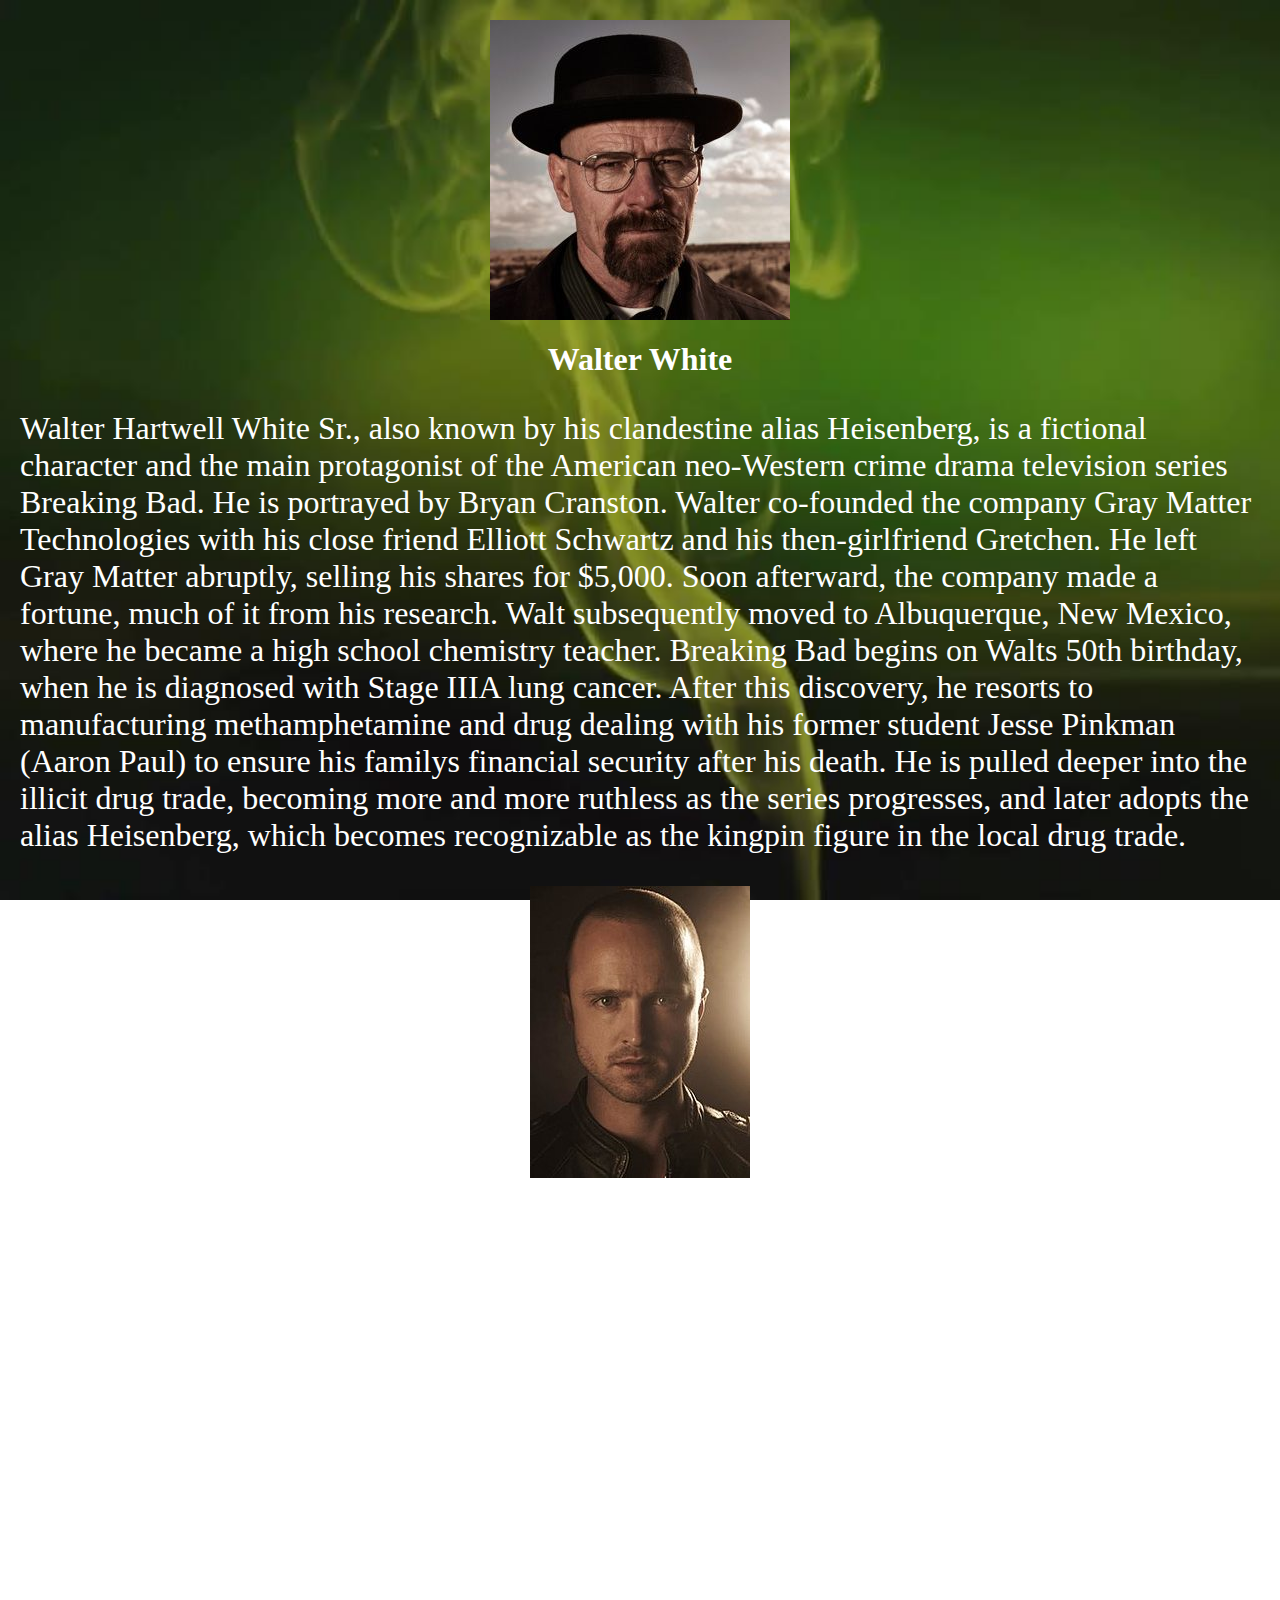
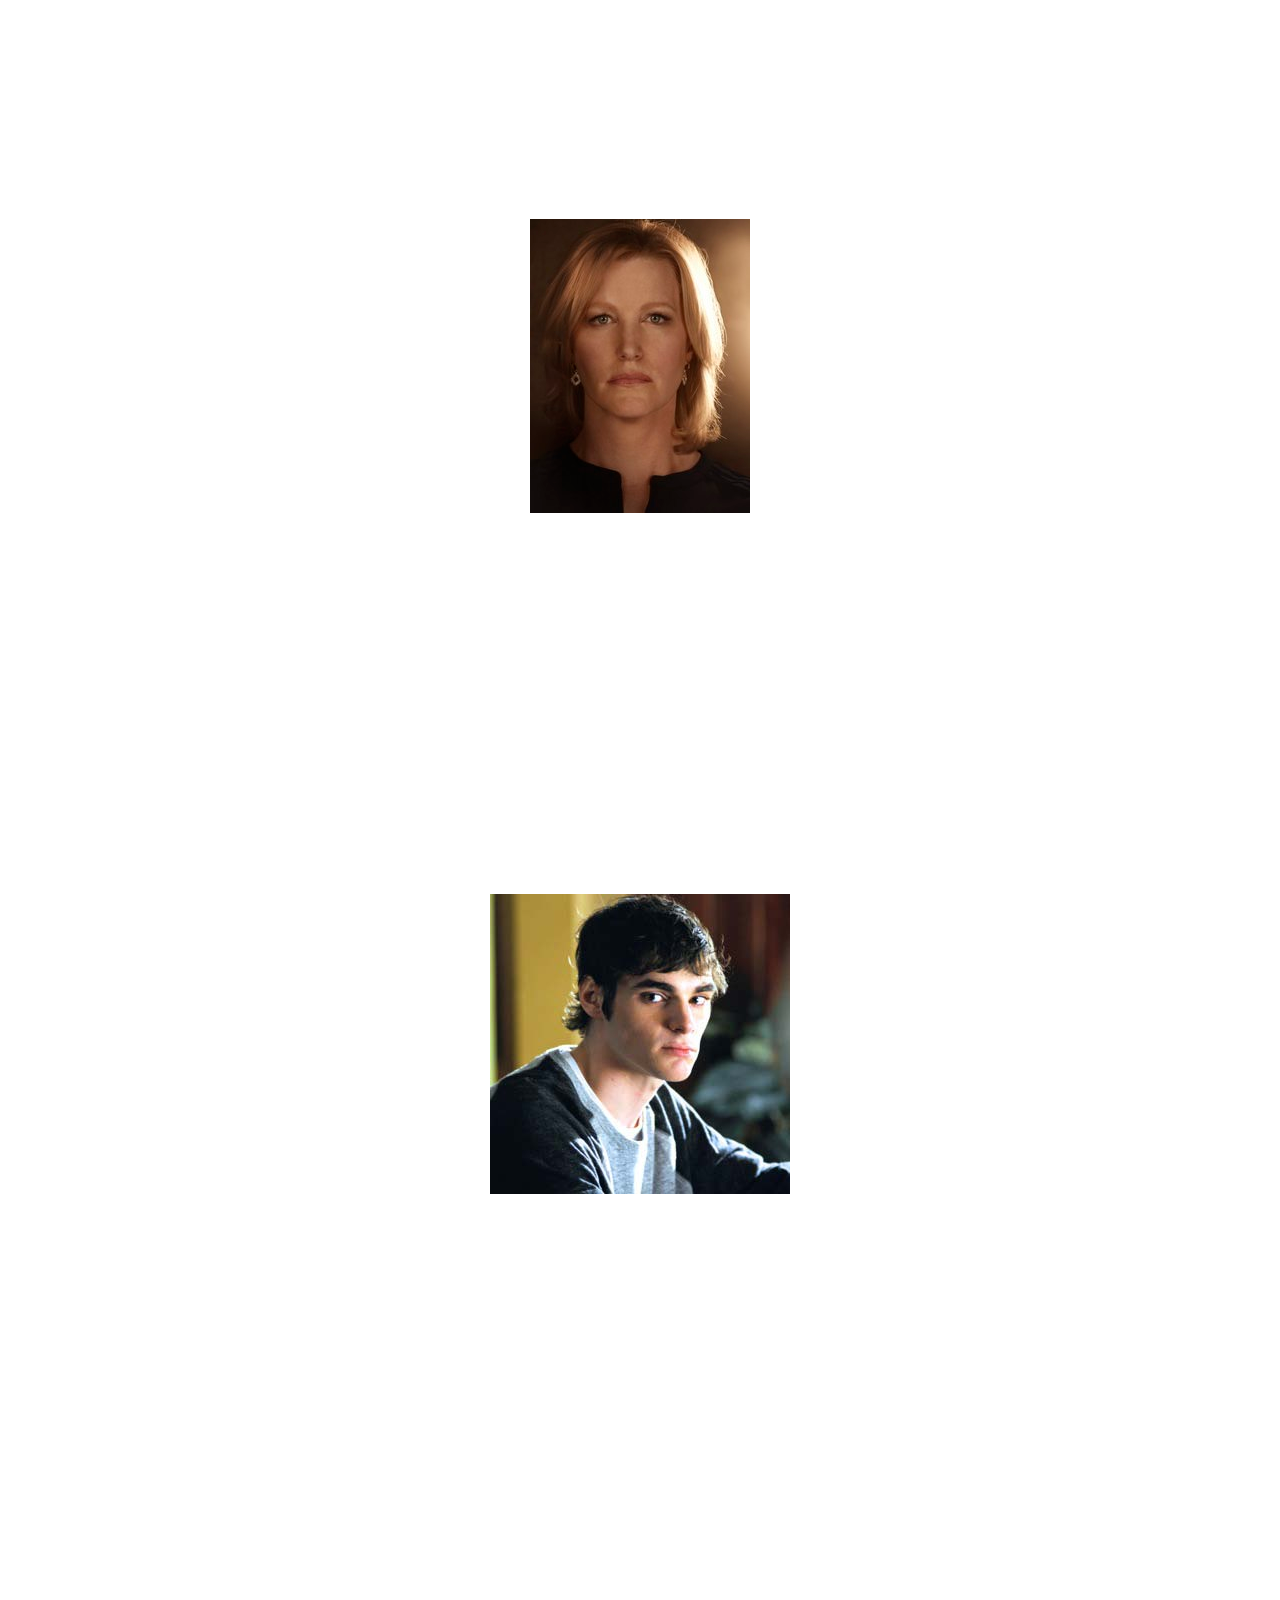
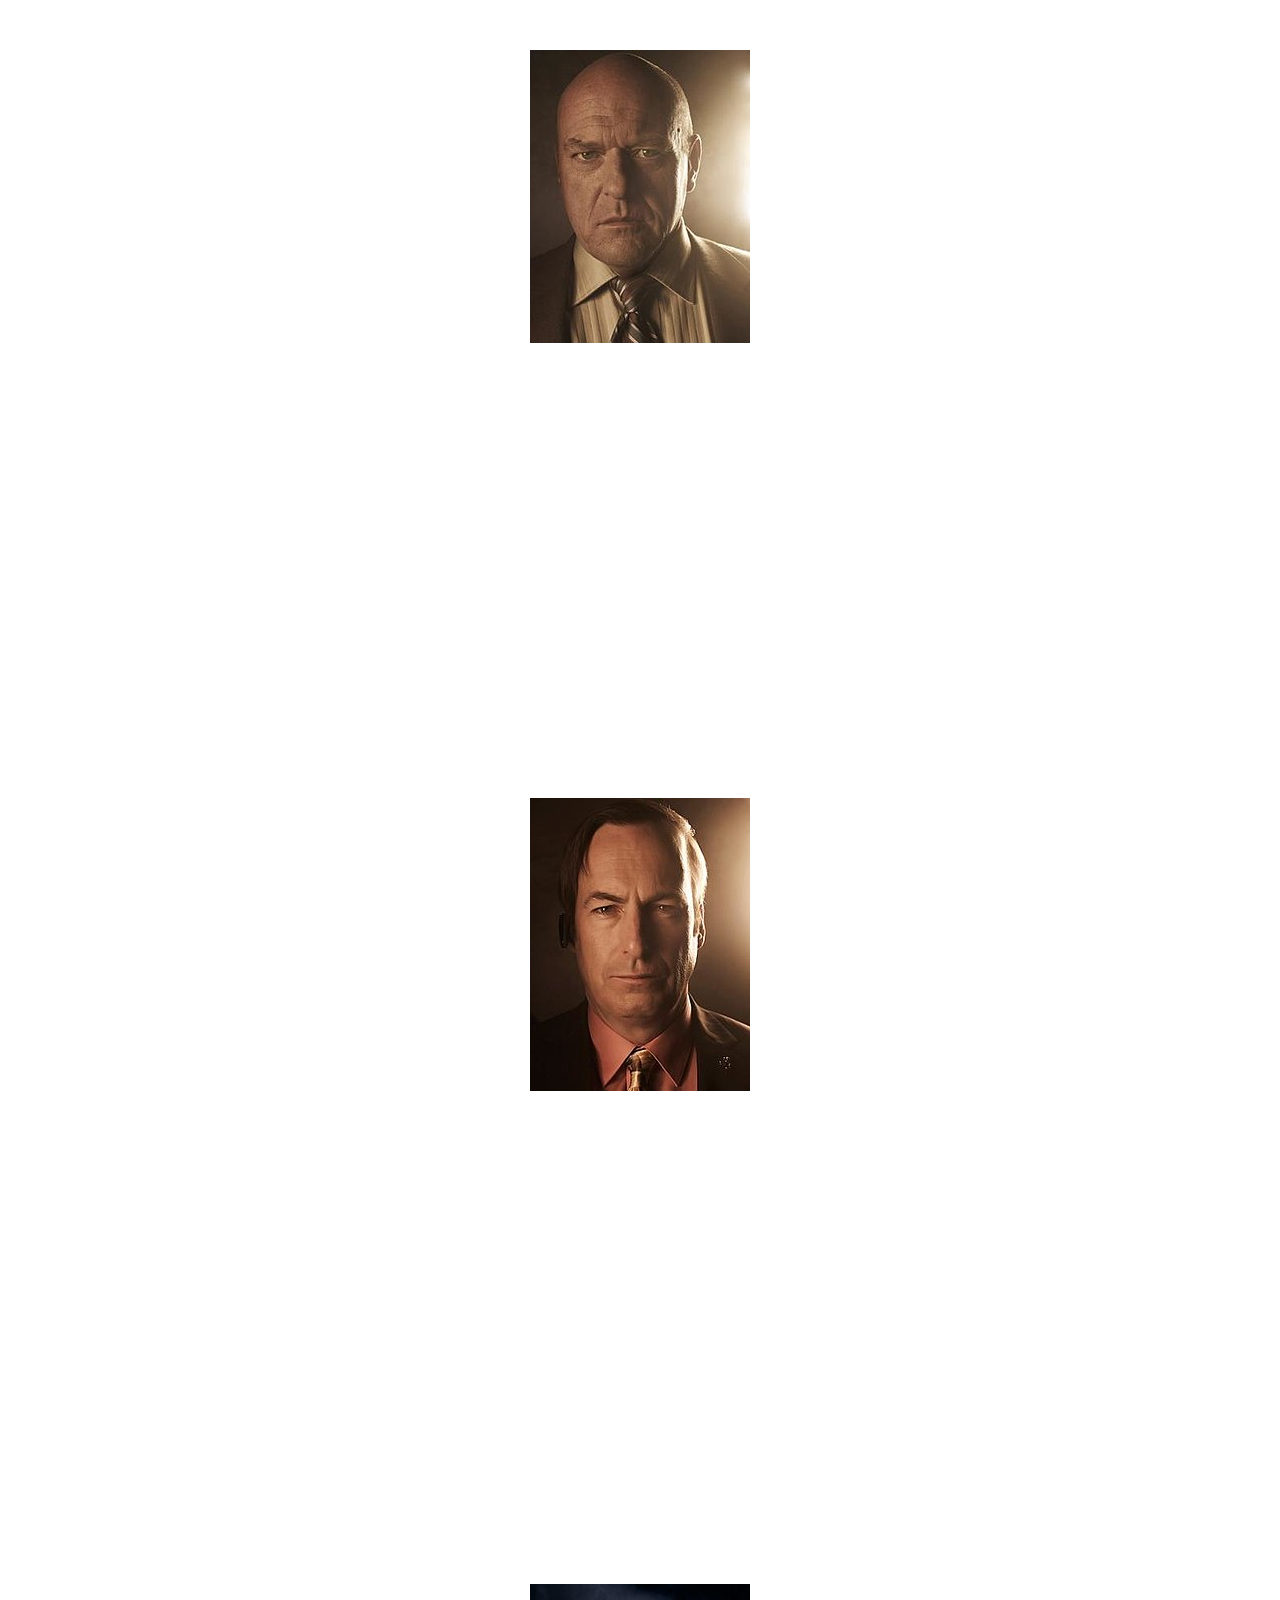
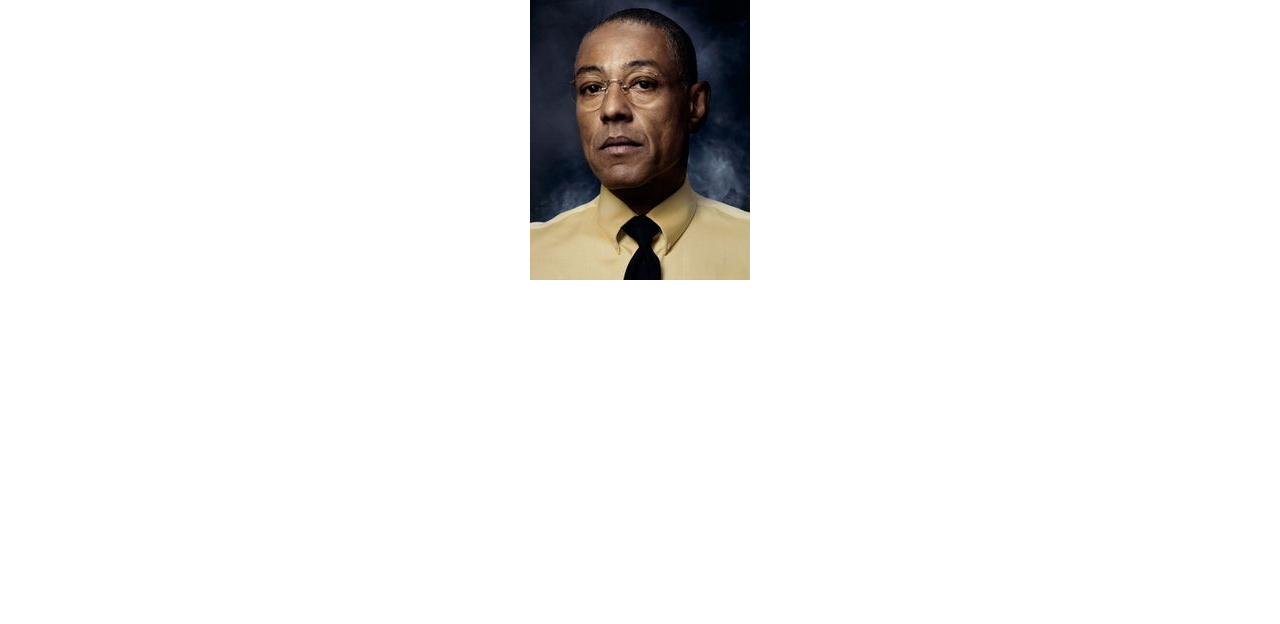
==== Page2.html @ f3689a62 "Create Page2.html" ====
<!DOCTYPE html>
<html>
    
    <head>
        <link rel="stylesheet" type="text/css" href="mystyle.css">
        
        <title>Characters</title>
        
        
    </head>          
    
 
    <body>
        
        <img src="walter.jpg" style ="display:block;  margin-left: auto; margin-right: auto;" > 
        <h1>Walter White</h1>
     
        
        <p>Walter Hartwell White Sr., also known by his clandestine alias Heisenberg, is a fictional character and the main protagonist of the American neo-Western crime drama television series Breaking Bad. He is portrayed by Bryan Cranston. Walter co-founded the company Gray Matter Technologies with his close friend Elliott Schwartz and his then-girlfriend Gretchen. He left Gray Matter abruptly, selling his shares for $5,000. Soon afterward, the company made a fortune, much of it from his research. Walt subsequently moved to Albuquerque, New Mexico, where he became a high school chemistry teacher. Breaking Bad begins on Walts 50th birthday, when he is diagnosed with Stage IIIA lung cancer. After this discovery, he resorts to manufacturing methamphetamine and drug dealing with his former student Jesse Pinkman (Aaron Paul) to ensure his familys financial security after his death. He is pulled deeper into the illicit drug trade, becoming more and more ruthless as the series progresses, and later adopts the alias Heisenberg, which becomes recognizable as the kingpin figure in the local drug trade. </p>
        
        <img src="jesse.jpg" style ="display:block;  margin-left: auto; margin-right: auto;" > 
        
        <h1>Jesse Pinkman</h1>

       
        <p>
           Jesse Bruce Pinkman is a fictional character in the television series Breaking Bad, played by Aaron Paul. He is a crystal meth cook and dealer, and works with his former high school chemistry teacher, Walter White in a meth operation. Jesse Bruce Pinkman was born on September 14, 1984 into an upper middle-class family in Albuquerque, New Mexico. At the time the series starts, he has long been estranged from his parents due to his drug abuse and lifestyle as a drug dealer. After being forced to leave his parents residence, Jesse moved in with his Aunt Ginny, for whom he cared until her death from cancer. Afterward, he was allowed to stay in her home, the ownership of which fell to Jesses parents. Jesse was a poor student in high school and preferred hanging out with his friends and smoking marijuana to studying. Walt, whom Jesse almost always calls Mr. White, was his chemistry teacher and flunked Jesse in his class. Walt himself later says that he never thought Jesse would amount to much, although Jesses mother recalls that Walt must have seen some potential in Jesse; he really tried to motivate him. He was one of the few teachers who cared. Despite his poor academic standing, Jesse was able to graduate, with Walt present on stage when he received his diploma.
        </p>
        

         <img src="skyler.jpg" style ="display:block;  margin-left: auto; margin-right: auto;" >

        
        <h1>Skyler White</h1>
        
        <p>Skyler White is a fictional character in Breaking Bad, where she is portrayed by Anna Gunn. Over the years, Skyler has had several meager sources of income: working as a bookkeeper for the Albuquerque firm Beneke Fabricators, writing short stories and selling items on eBay. She and her husband, Walter White, have a son, Walt Jr., who has cerebral palsy, and an infant daughter, Holly. Her sister, Marie, is married to a DEA agent, Hank Schrader. Skyler is approximately 11 years younger than Walt, whom she met when she was a hostess at a diner near Walts former place of work, near the Los Alamos National Laboratory.</p>
        
        <img src="walt%20jr.jpg" style ="display:block;  margin-left: auto; margin-right: auto;" >

        
        <h1>Walter White Jr.</h1>

       
        <p>Walter Hartwell White Jr. is Walter and Skyler s teenage son and Hollys older brother. He has cerebral palsy, as manifested in speech difficulties and impaired motor control, for which he uses crutches. Angered by his parents constant fighting, Walter Jr. tries to establish an independent identity, insisting on being called Flynn and asking his best friend Louis to teach him how to drive. When he discovers that Walt has cancer, Walter Jr. changes his attitude and sets up a website, www.savewalterwhite.com, which requests and collects donations in an effort to help pay for Walts cancer treatment. Walts lawyer, Saul Goodman, arranges for a wave of fictional donations drawn from Walters drug money, in order to launder it and also make Walter Jr.s efforts appear successful.</p>

         <img src="hank.jpg" style ="display:block;  margin-left: auto; margin-right: auto;" >
        
        <h1>Hank Schrader</h1>
        
        <p>
        Henry R. Schrader is Walt and Skylers brother-in-law and Maries husband, who works as a U.S. Drug Enforcement Administration (DEA) agent. He is involved in investigating a meth dealer known as Heisenberg, unaware for over a year that his prey is actually Walter. Hank has a cavalier exterior, but in reality the dark side of his job affects him more than he cares to admit. In the course of his work, Hank is promoted to El Paso, Texas from Albuquerque for a short time but experiences a traumatic event and moves back to Albuquerque. Despite his brashness, Hank is highly competent at his job and cares deeply about his family. Hank is eventually promoted to Assistant Special Agent in Charge of the DEA in Albuquerque but is still determined to solve the Heisenberg case, which ultimately leads to his demise.
        </p>
        
         <img src="saul.jpg" style ="display:block;  margin-left: auto; margin-right: auto;" >
        
        <h1>Saul Goodman</h1>

        <p>
        Saul Goodman, real name James Jimmy Morgan McGill, is a sleazy lawyer who acts as Walter and Jesses attorney and provides some of the series comic relief. He uses the name Saul Goodman because he thinks his clients feel more confident with a Jewish lawyer; this name is also homophonous with the expression its all good, man Dressing in flashy suits, Saul maintains extensive connections within the criminal underworld and serves as a go-between connecting drug distributors, evidence removers, impersonators, and other criminals-for-hire. Despite his flamboyant appearance and mannerisms—punctuated by his outrageous low-budget TV commercials—Saul is a highly competent lawyer who is able to solve problems and find loopholes in order to protect his clients. He is also reluctant to be associated with violence or murder.
        </p>
        
         <img src="gus.jpg" style ="display:block;  margin-left: auto; margin-right: auto;" >
        
        <h1>Gustavo Fring</h1>
        
        <p>
        Gustavo Fring is the Chilean-born proprietor of Los Pollos Hermanos, a highly successful fried chicken restaurant chain. He is also a public booster for the local DEA office and a member of the hospital board. However, despite outward appearances, Gus is a major drug kingpin initially affiliated with the Mexican drug cartel in Ciudad Juárez, who uses his restaurants as a front for methamphetamine distribution throughout the American southwest. Like Walter White, Gus is a criminal who "hides in plain sight," using his anti-drug philanthropy to conceal his true nature.
        </p>
        
        
    </body>
    </head>
---- mystyle.css ----
body{
  background-image: url('background.jpg');
  background-repeat: no-repeat;
  background-attachment: fixed;
  background-size: cover;
   margin: 20px;    
}
h1 {
  color: white;
  text-align: center;
}
p {
  color: white;
  font-size:200%;     
}
</style>
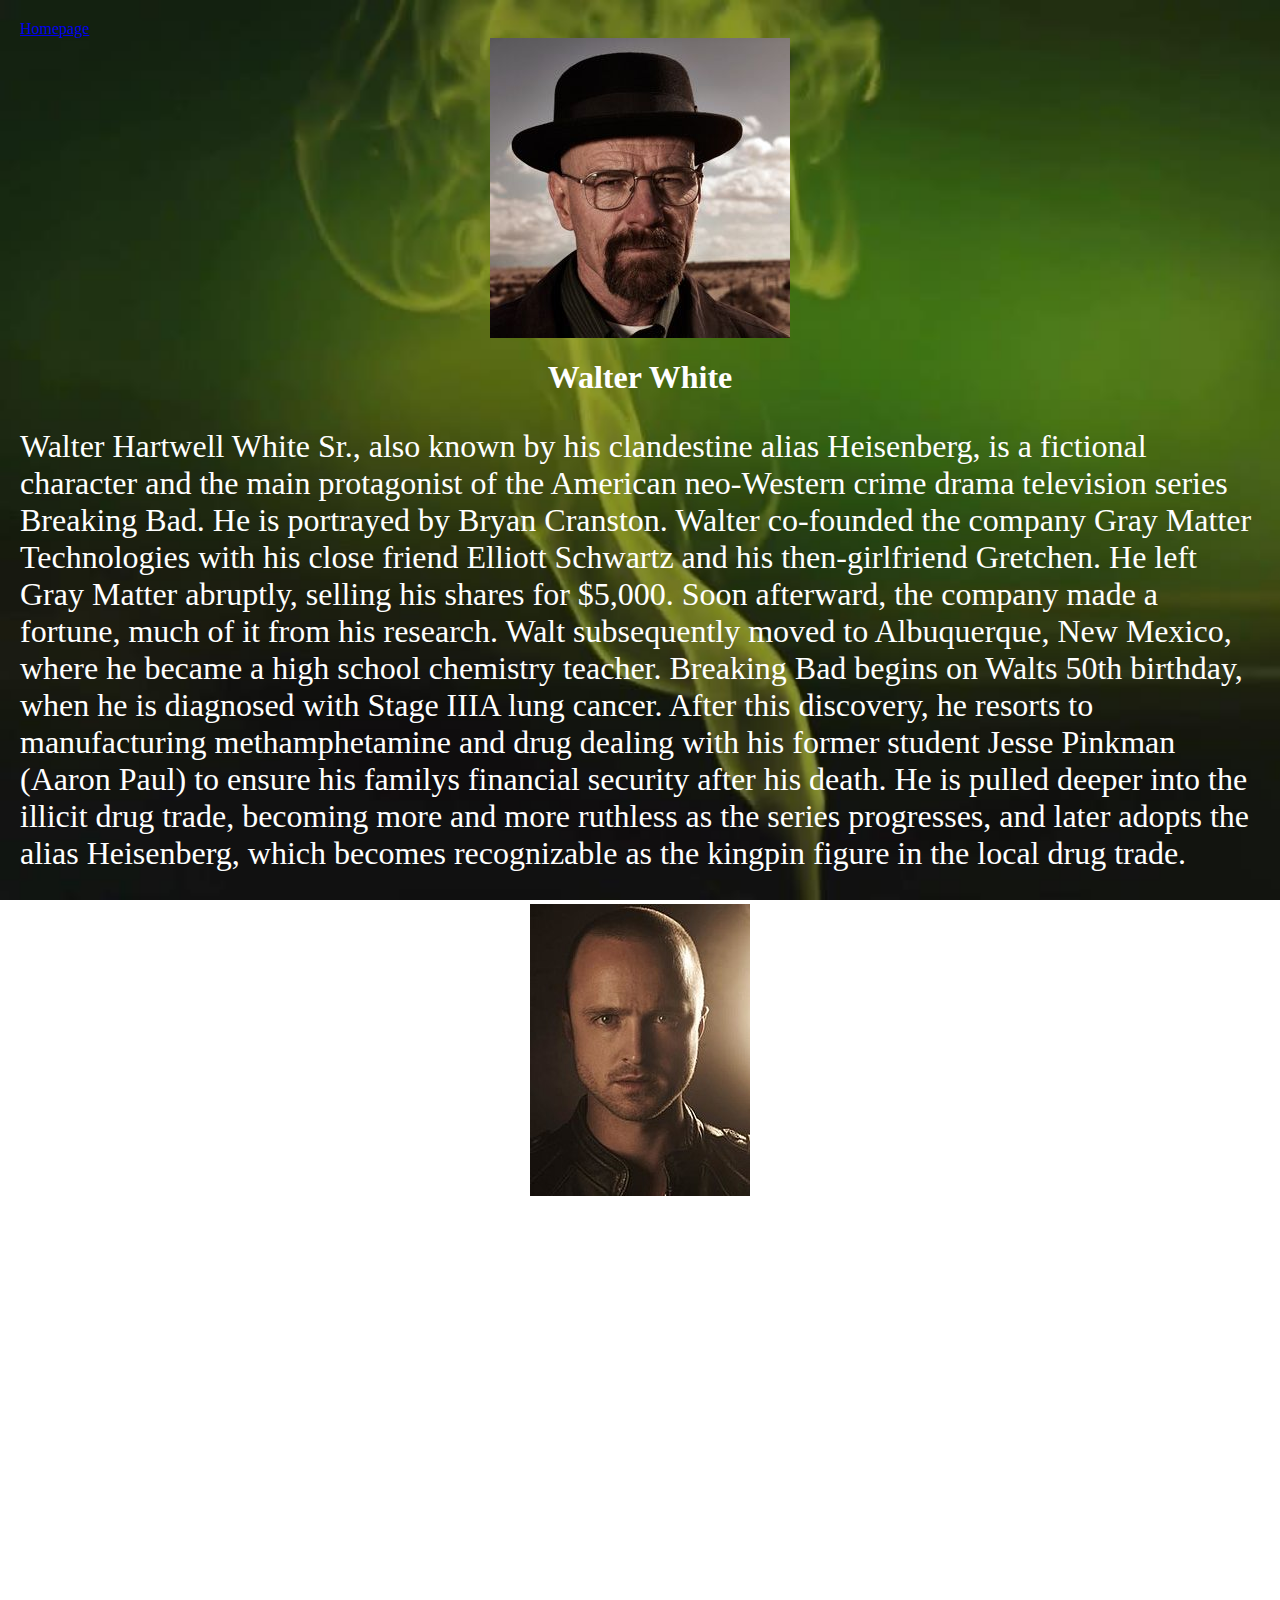
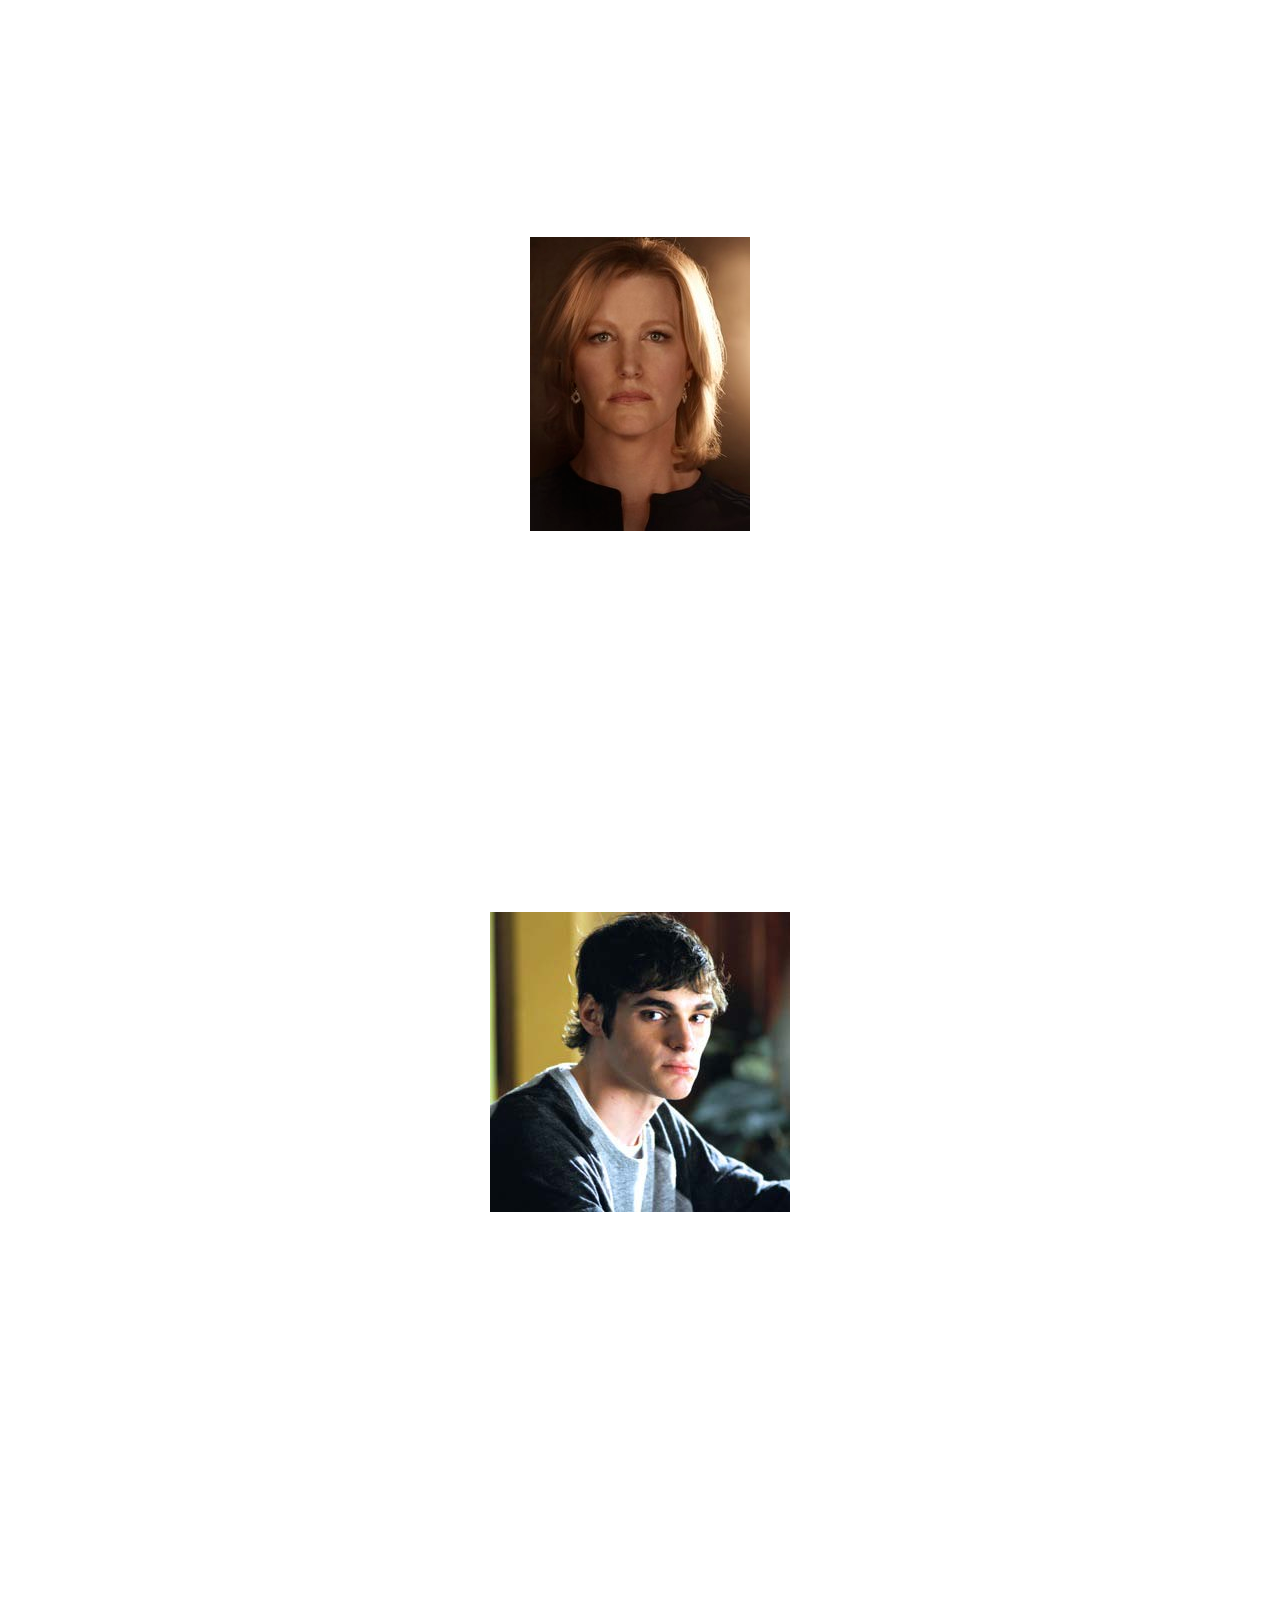
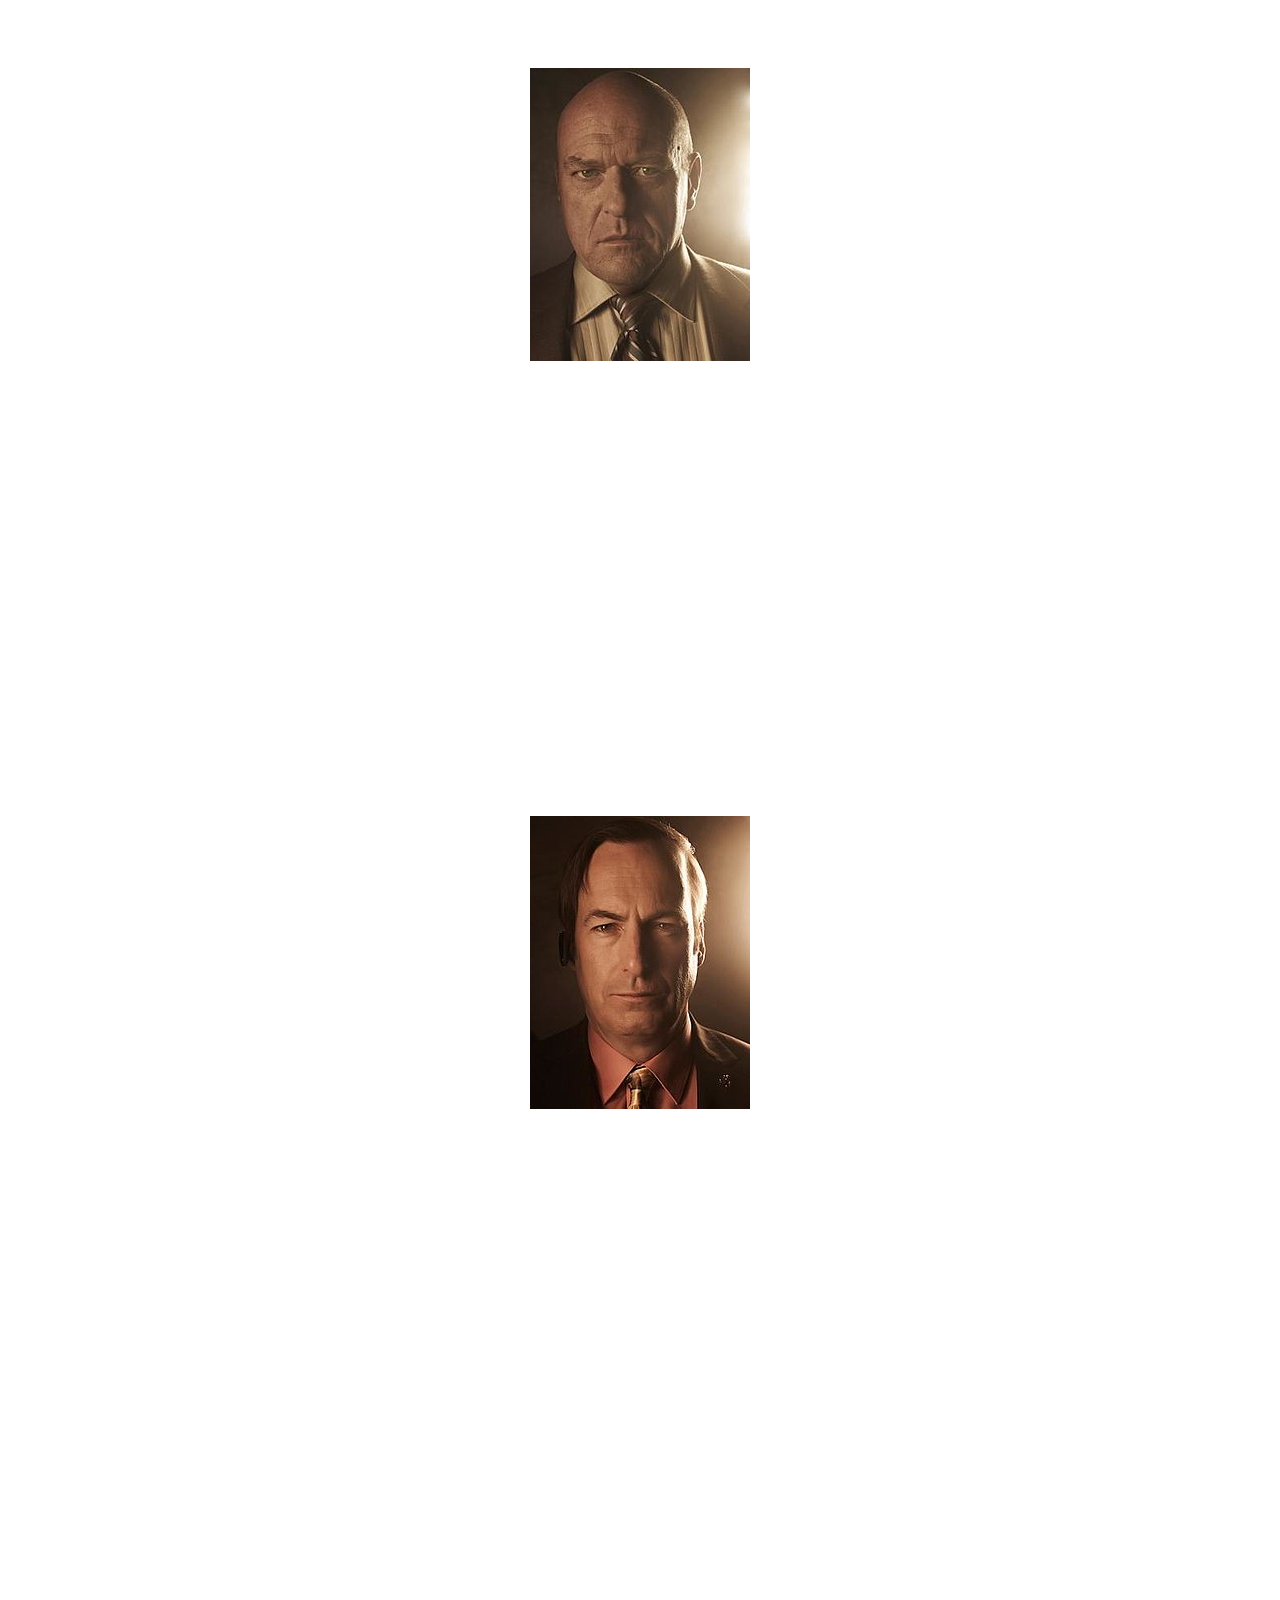
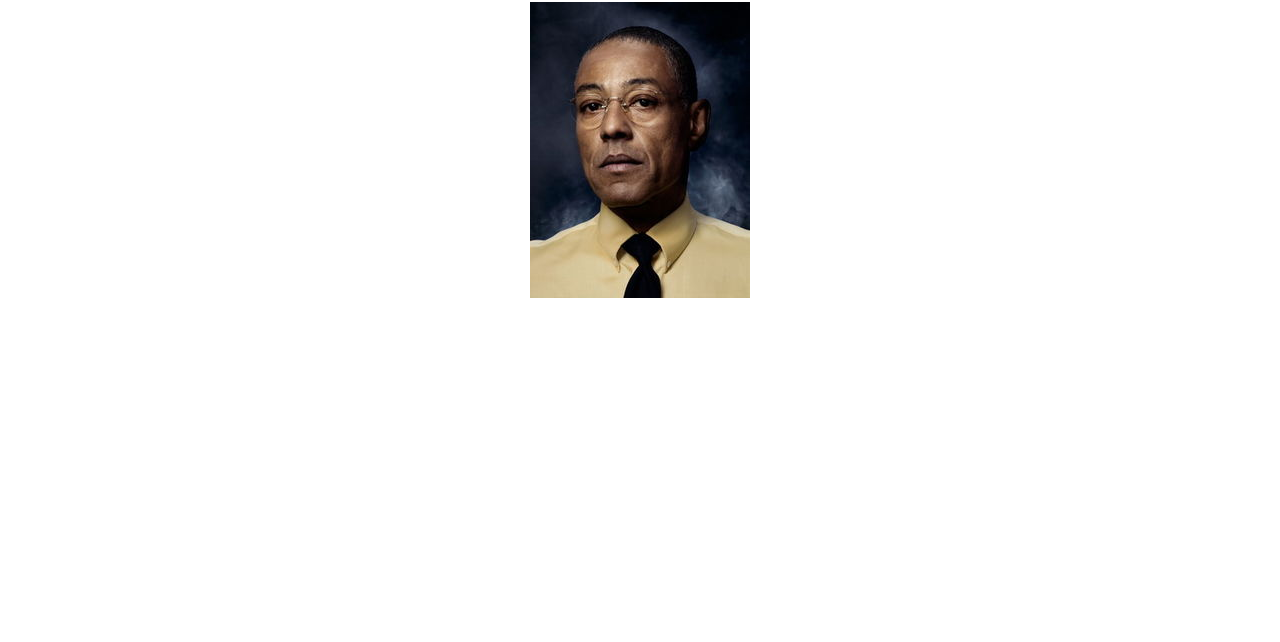
==== commit 249b37b2: "added link to pages" ====
--- a/Page2.html
+++ b/Page2.html
@@ -6,7 +6,7 @@
         
         <title>Characters</title>
         
-        
+        <a href="file:///C:/Users/natha/Desktop/First%20Year/Web%20Design/index.html">Homepage</a>
     </head>          
     
  
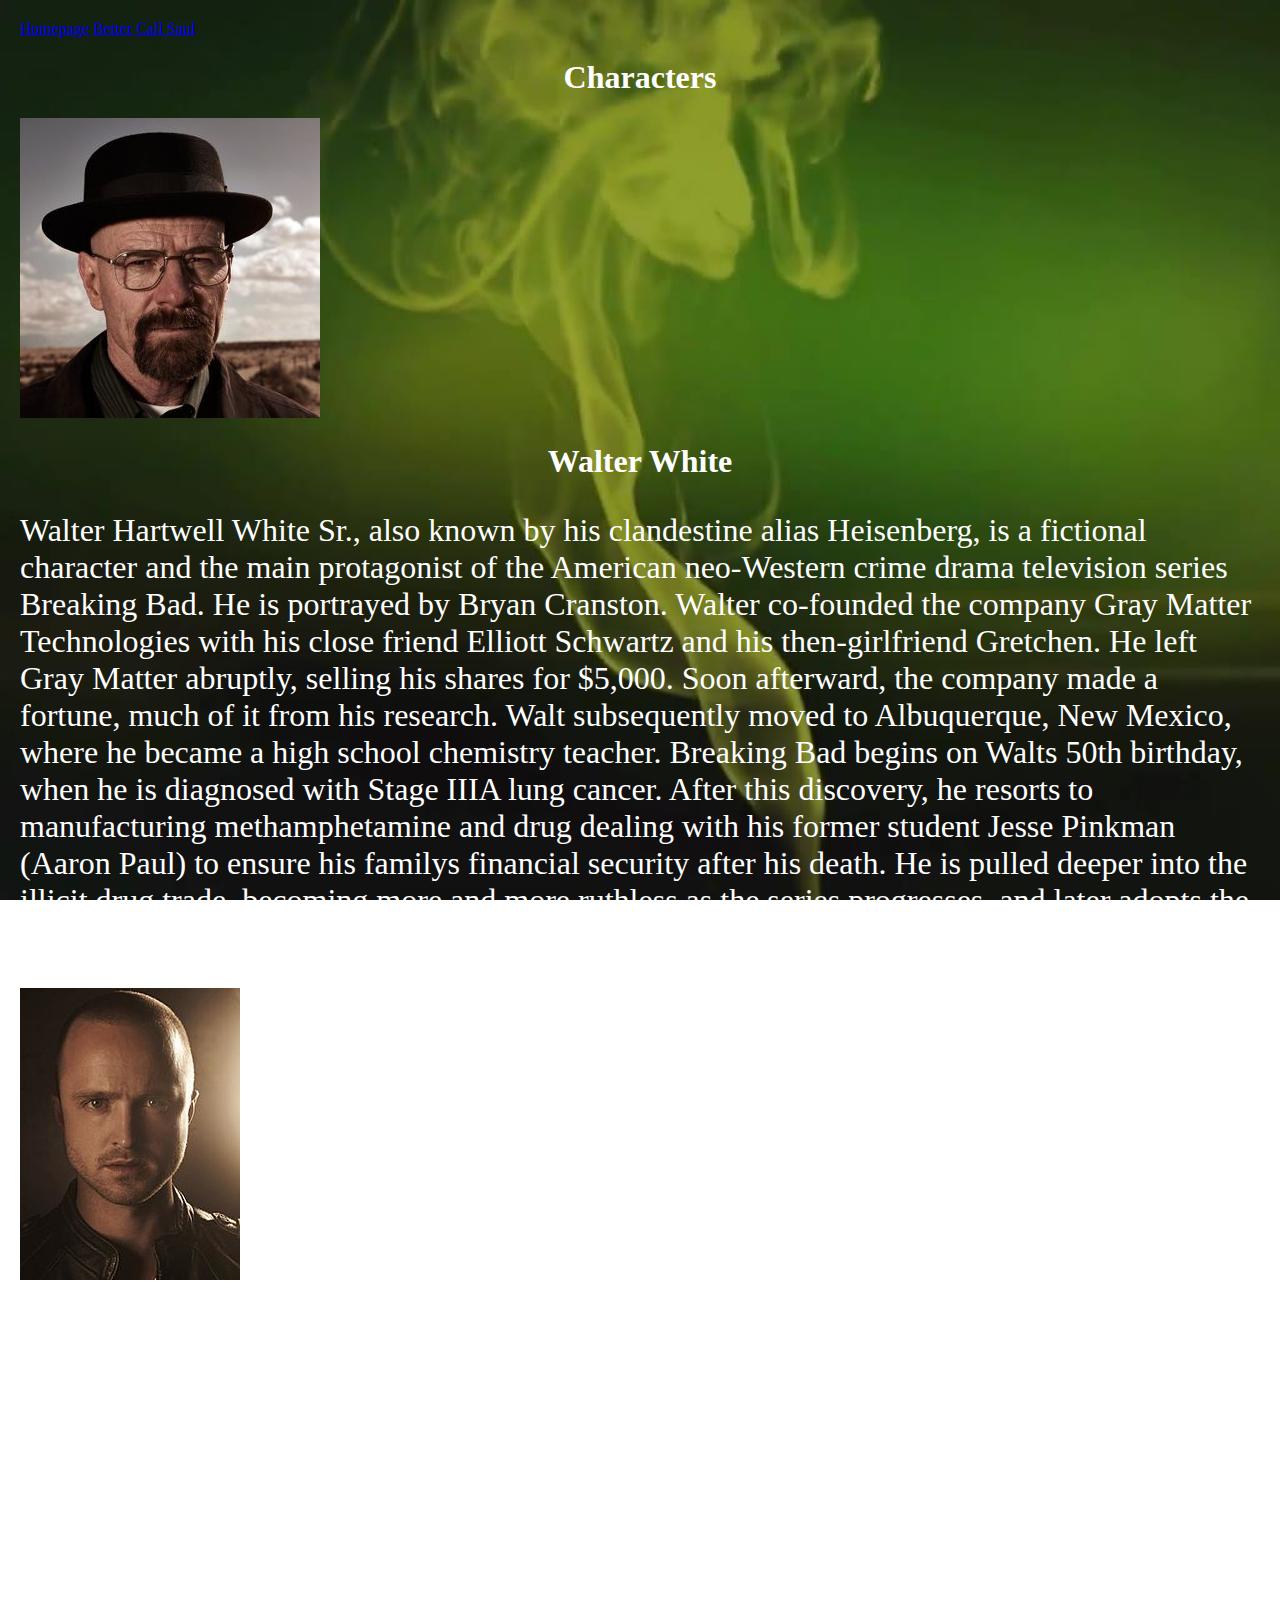
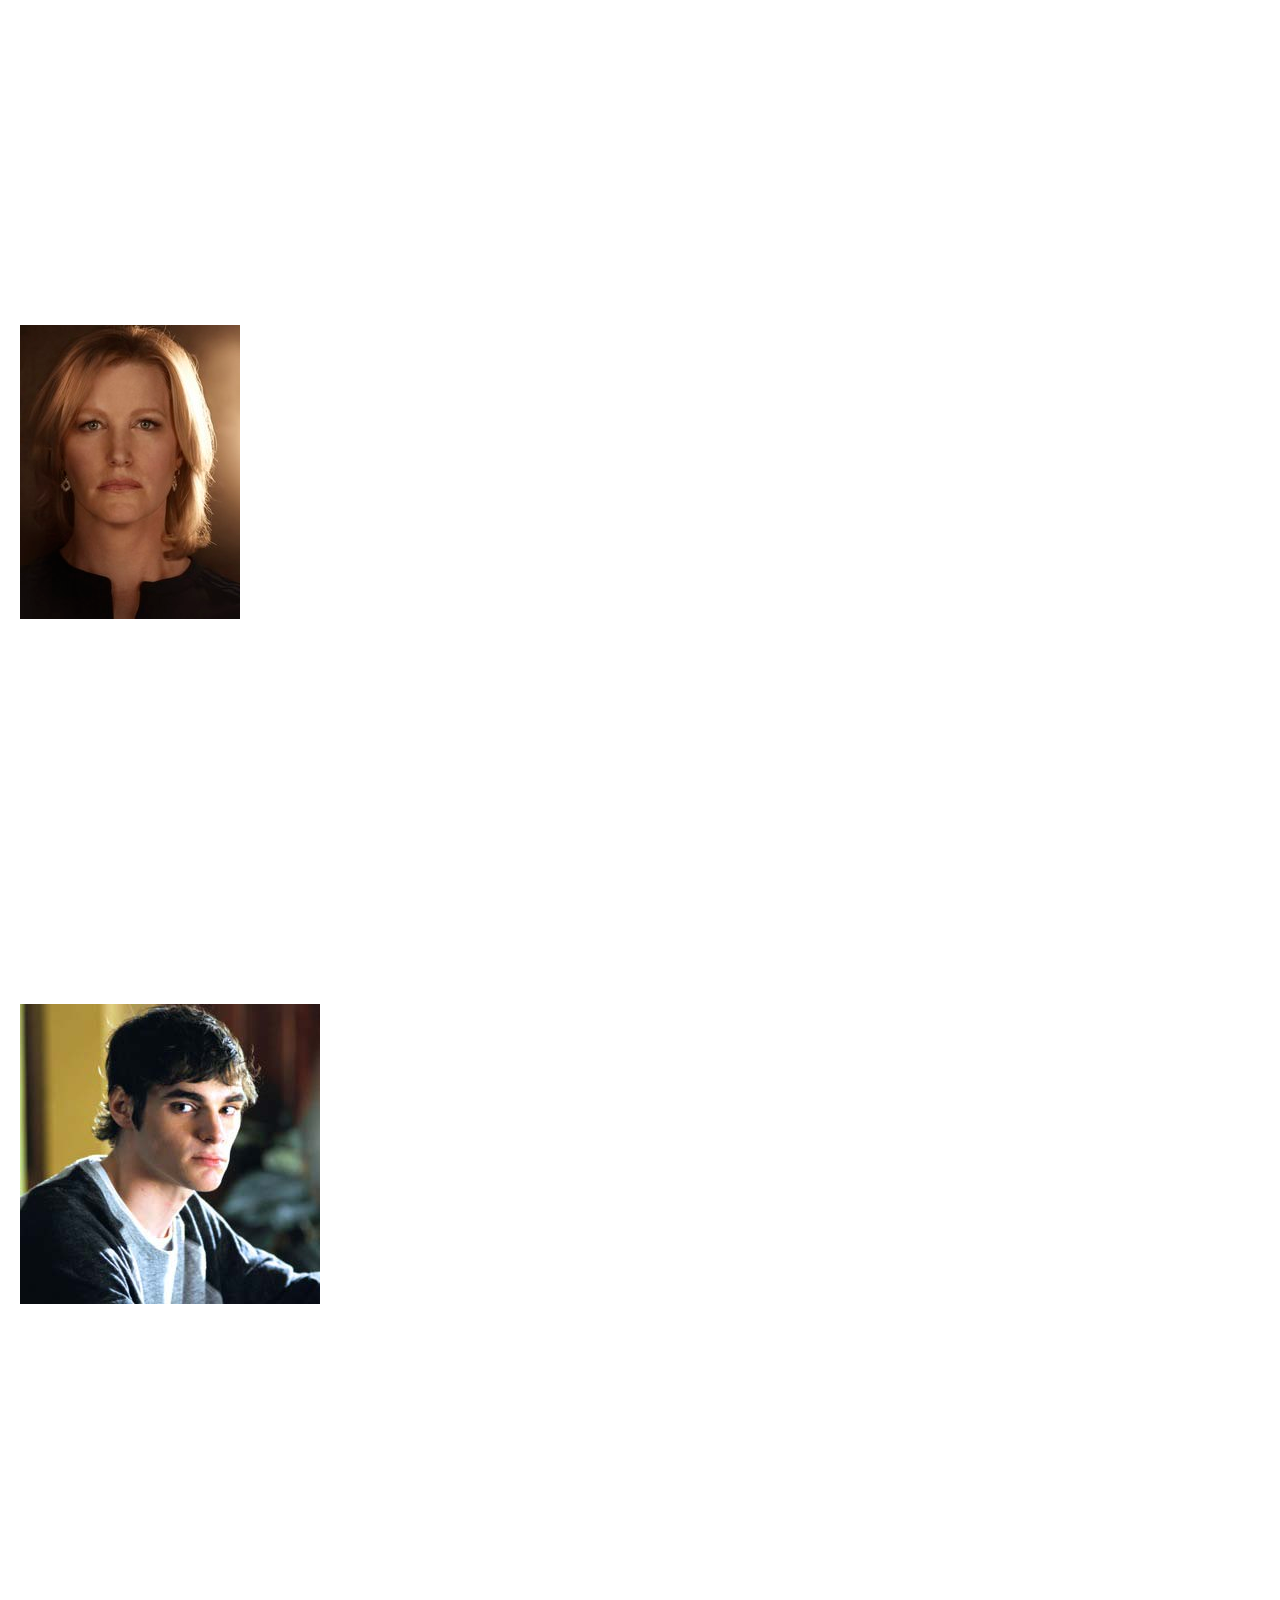
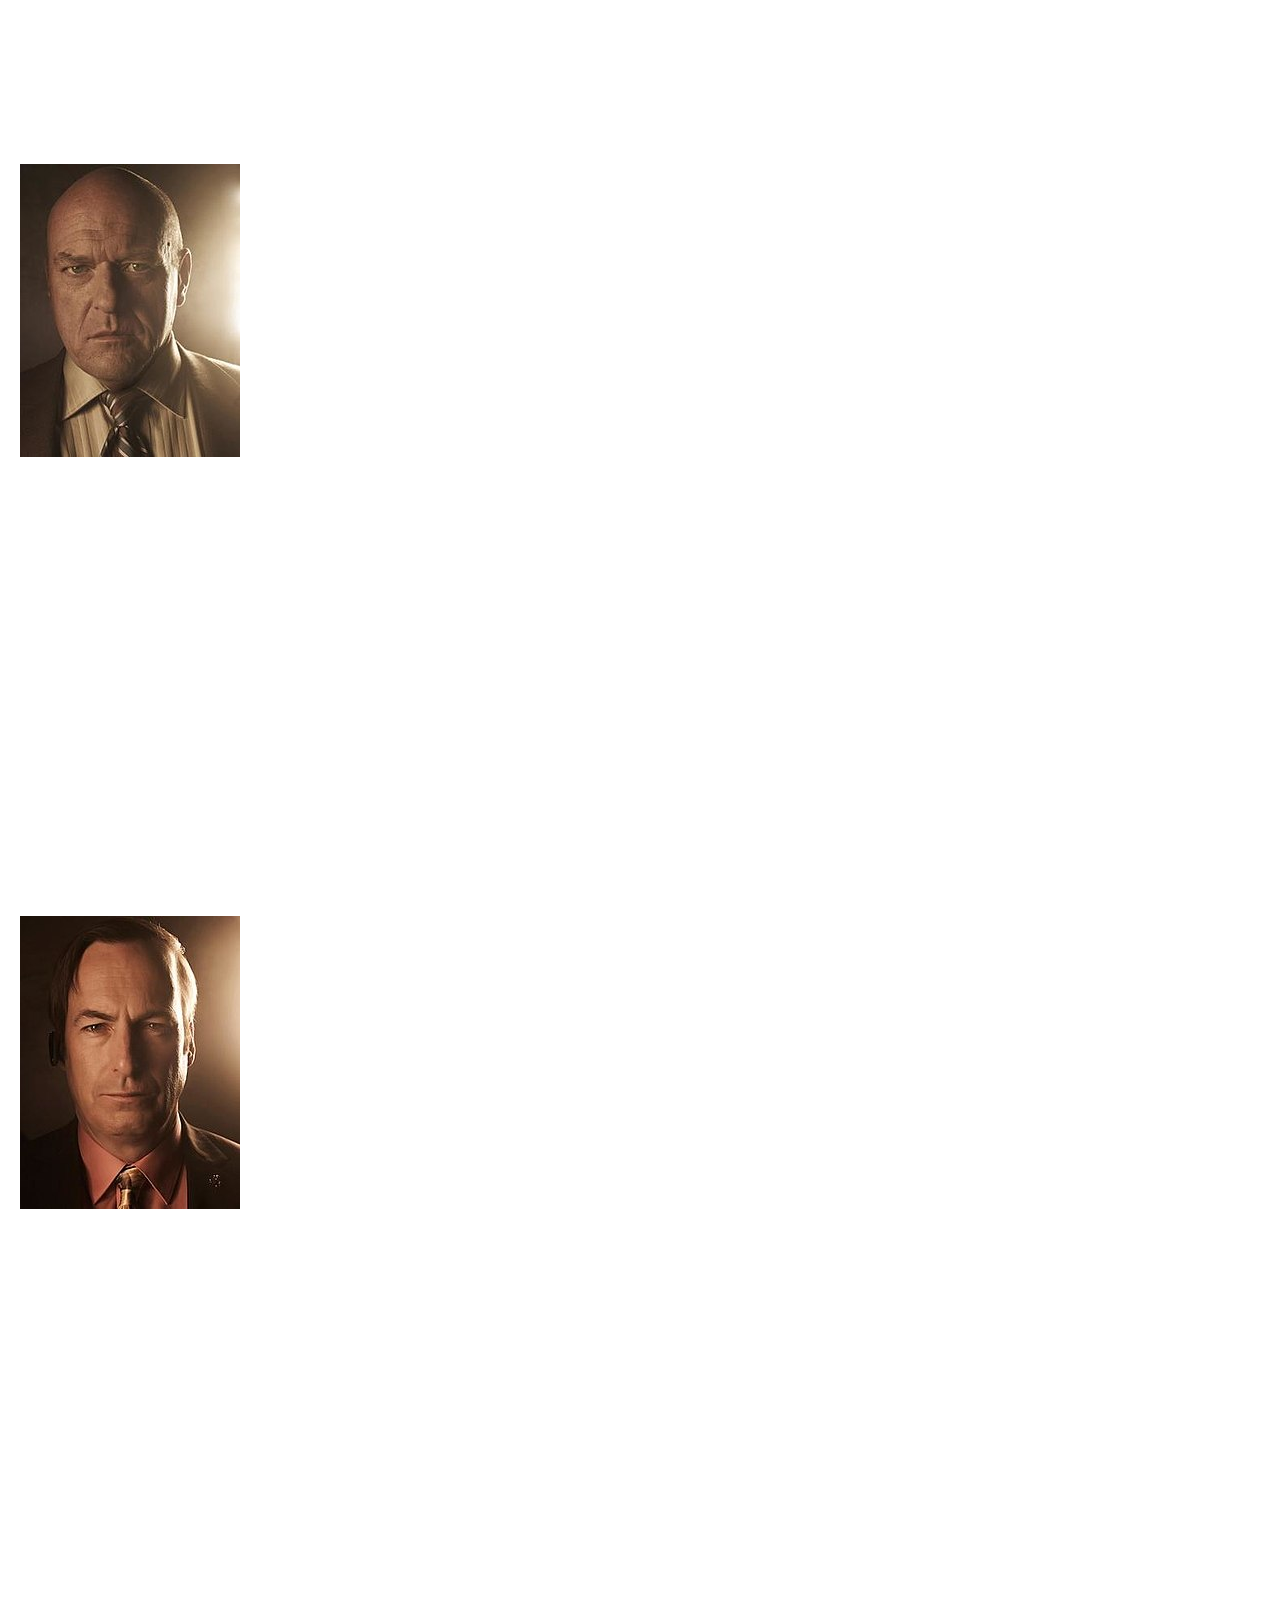
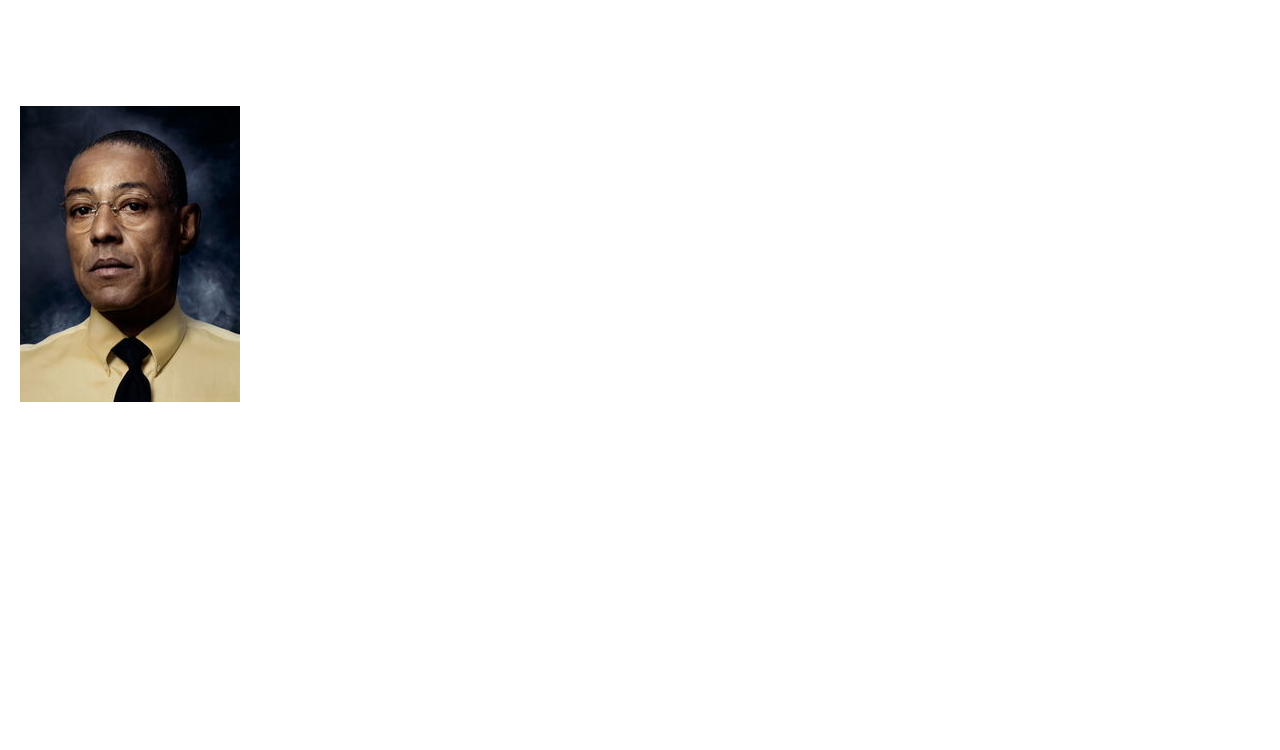
==== commit 5eef2929: "update" ====
--- a/Page2.html
+++ b/Page2.html
@@ -6,19 +6,23 @@
         
         <title>Characters</title>
         
-        <a href="file:///C:/Users/natha/Desktop/First%20Year/Web%20Design/index.html">Homepage</a>
+        <a href="https://nathanmalone99.github.io/index.html">Homepage</a>
+        <a href="https://nathanmalone99.github.io/Page3.html">Better Call Saul</a>
     </head>          
     
  
     <body>
         
-        <img src="walter.jpg" style ="display:block;  margin-left: auto; margin-right: auto;" > 
+        <h1>Characters</h1>
+        
+        
+        <img src="walter.jpg" class="image"> 
         <h1>Walter White</h1>
      
         
         <p>Walter Hartwell White Sr., also known by his clandestine alias Heisenberg, is a fictional character and the main protagonist of the American neo-Western crime drama television series Breaking Bad. He is portrayed by Bryan Cranston. Walter co-founded the company Gray Matter Technologies with his close friend Elliott Schwartz and his then-girlfriend Gretchen. He left Gray Matter abruptly, selling his shares for $5,000. Soon afterward, the company made a fortune, much of it from his research. Walt subsequently moved to Albuquerque, New Mexico, where he became a high school chemistry teacher. Breaking Bad begins on Walts 50th birthday, when he is diagnosed with Stage IIIA lung cancer. After this discovery, he resorts to manufacturing methamphetamine and drug dealing with his former student Jesse Pinkman (Aaron Paul) to ensure his familys financial security after his death. He is pulled deeper into the illicit drug trade, becoming more and more ruthless as the series progresses, and later adopts the alias Heisenberg, which becomes recognizable as the kingpin figure in the local drug trade. </p>
         
-        <img src="jesse.jpg" style ="display:block;  margin-left: auto; margin-right: auto;" > 
+        <img src="jesse.jpg" class="image"> 
         
         <h1>Jesse Pinkman</h1>
 
@@ -28,14 +32,14 @@
         </p>
         
 
-         <img src="skyler.jpg" style ="display:block;  margin-left: auto; margin-right: auto;" >
+         <img src="skyler.jpg" class="image">
 
         
         <h1>Skyler White</h1>
         
         <p>Skyler White is a fictional character in Breaking Bad, where she is portrayed by Anna Gunn. Over the years, Skyler has had several meager sources of income: working as a bookkeeper for the Albuquerque firm Beneke Fabricators, writing short stories and selling items on eBay. She and her husband, Walter White, have a son, Walt Jr., who has cerebral palsy, and an infant daughter, Holly. Her sister, Marie, is married to a DEA agent, Hank Schrader. Skyler is approximately 11 years younger than Walt, whom she met when she was a hostess at a diner near Walts former place of work, near the Los Alamos National Laboratory.</p>
         
-        <img src="walt%20jr.jpg" style ="display:block;  margin-left: auto; margin-right: auto;" >
+        <img src="walt%20jr.jpg" class="image" >
 
         
         <h1>Walter White Jr.</h1>
@@ -43,7 +47,7 @@
        
         <p>Walter Hartwell White Jr. is Walter and Skyler s teenage son and Hollys older brother. He has cerebral palsy, as manifested in speech difficulties and impaired motor control, for which he uses crutches. Angered by his parents constant fighting, Walter Jr. tries to establish an independent identity, insisting on being called Flynn and asking his best friend Louis to teach him how to drive. When he discovers that Walt has cancer, Walter Jr. changes his attitude and sets up a website, www.savewalterwhite.com, which requests and collects donations in an effort to help pay for Walts cancer treatment. Walts lawyer, Saul Goodman, arranges for a wave of fictional donations drawn from Walters drug money, in order to launder it and also make Walter Jr.s efforts appear successful.</p>
 
-         <img src="hank.jpg" style ="display:block;  margin-left: auto; margin-right: auto;" >
+         <img src="hank.jpg" class="image" >
         
         <h1>Hank Schrader</h1>
         
@@ -51,7 +55,7 @@
         Henry R. Schrader is Walt and Skylers brother-in-law and Maries husband, who works as a U.S. Drug Enforcement Administration (DEA) agent. He is involved in investigating a meth dealer known as Heisenberg, unaware for over a year that his prey is actually Walter. Hank has a cavalier exterior, but in reality the dark side of his job affects him more than he cares to admit. In the course of his work, Hank is promoted to El Paso, Texas from Albuquerque for a short time but experiences a traumatic event and moves back to Albuquerque. Despite his brashness, Hank is highly competent at his job and cares deeply about his family. Hank is eventually promoted to Assistant Special Agent in Charge of the DEA in Albuquerque but is still determined to solve the Heisenberg case, which ultimately leads to his demise.
         </p>
         
-         <img src="saul.jpg" style ="display:block;  margin-left: auto; margin-right: auto;" >
+         <img src="saul.jpg" class="image" >
         
         <h1>Saul Goodman</h1>
 
@@ -59,7 +63,7 @@
         Saul Goodman, real name James Jimmy Morgan McGill, is a sleazy lawyer who acts as Walter and Jesses attorney and provides some of the series comic relief. He uses the name Saul Goodman because he thinks his clients feel more confident with a Jewish lawyer; this name is also homophonous with the expression its all good, man Dressing in flashy suits, Saul maintains extensive connections within the criminal underworld and serves as a go-between connecting drug distributors, evidence removers, impersonators, and other criminals-for-hire. Despite his flamboyant appearance and mannerisms—punctuated by his outrageous low-budget TV commercials—Saul is a highly competent lawyer who is able to solve problems and find loopholes in order to protect his clients. He is also reluctant to be associated with violence or murder.
         </p>
         
-         <img src="gus.jpg" style ="display:block;  margin-left: auto; margin-right: auto;" >
+         <img src="gus.jpg" class="image" >
         
         <h1>Gustavo Fring</h1>
         
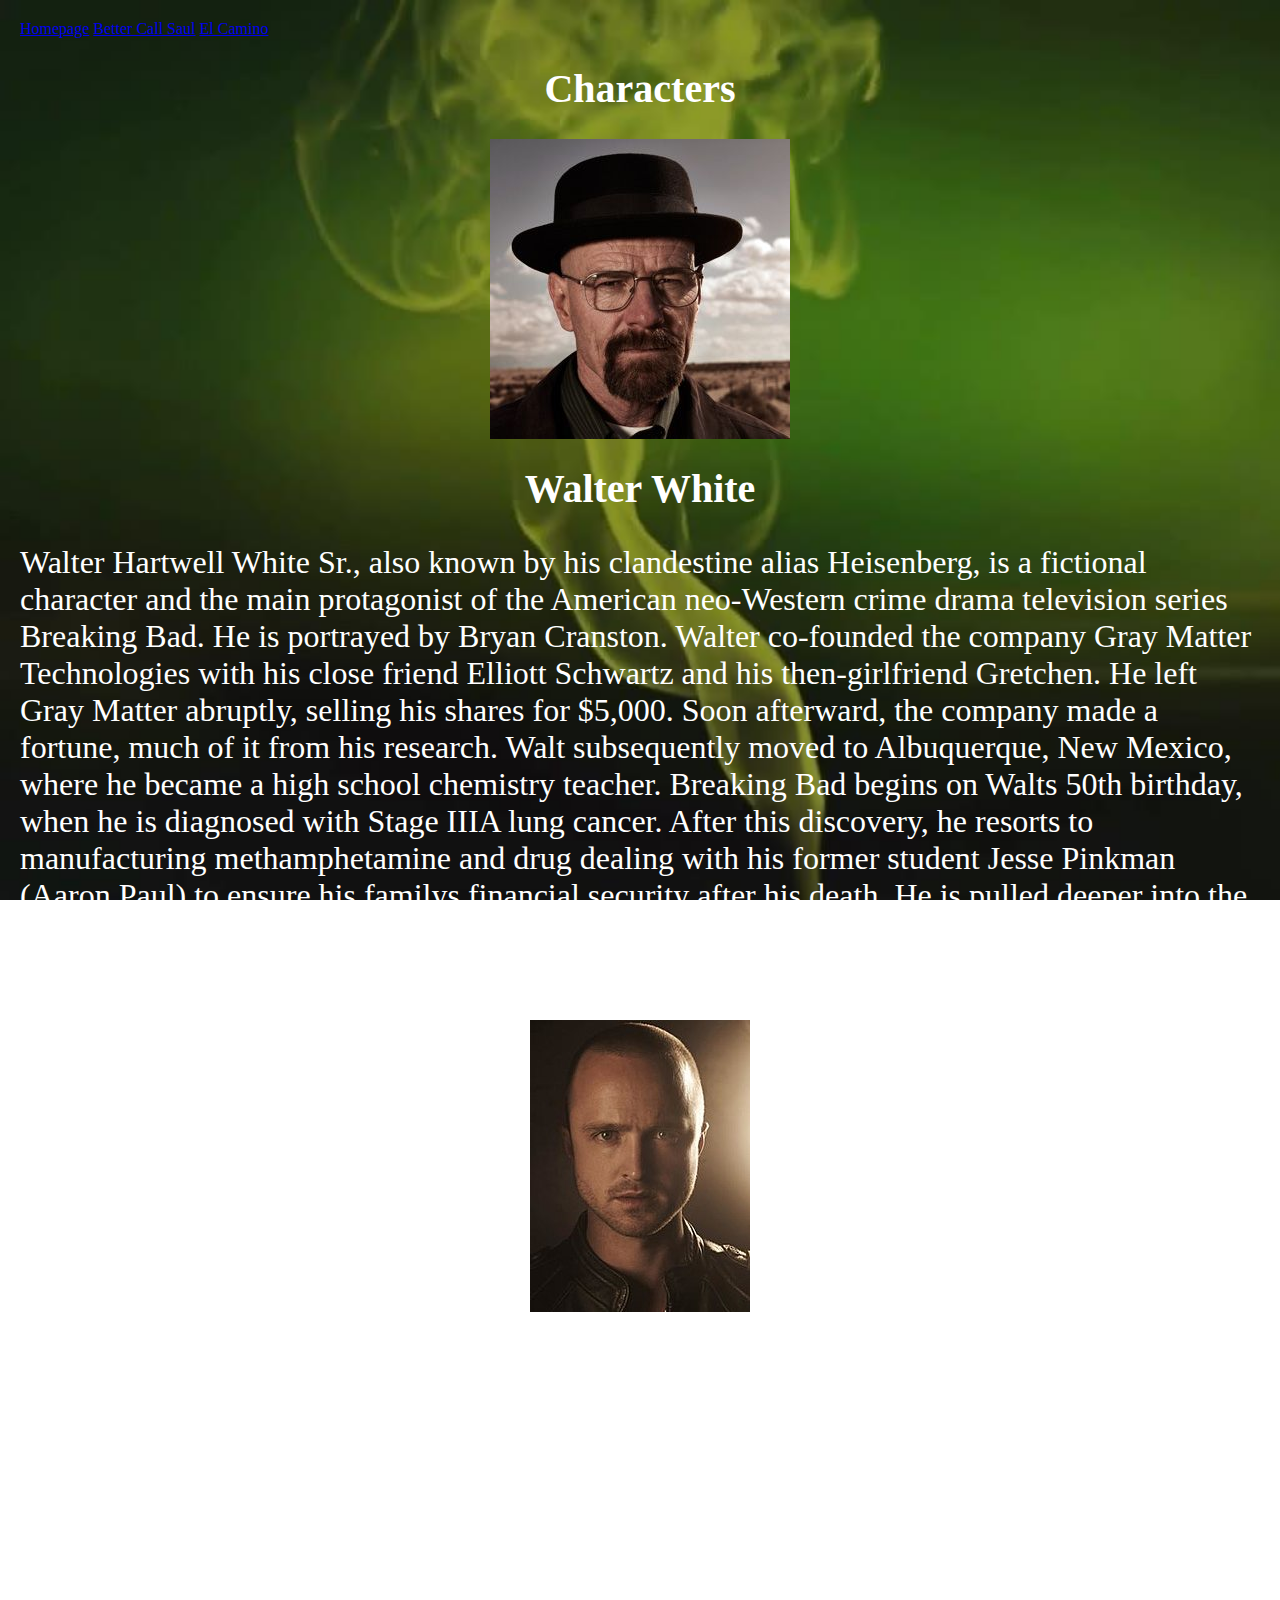
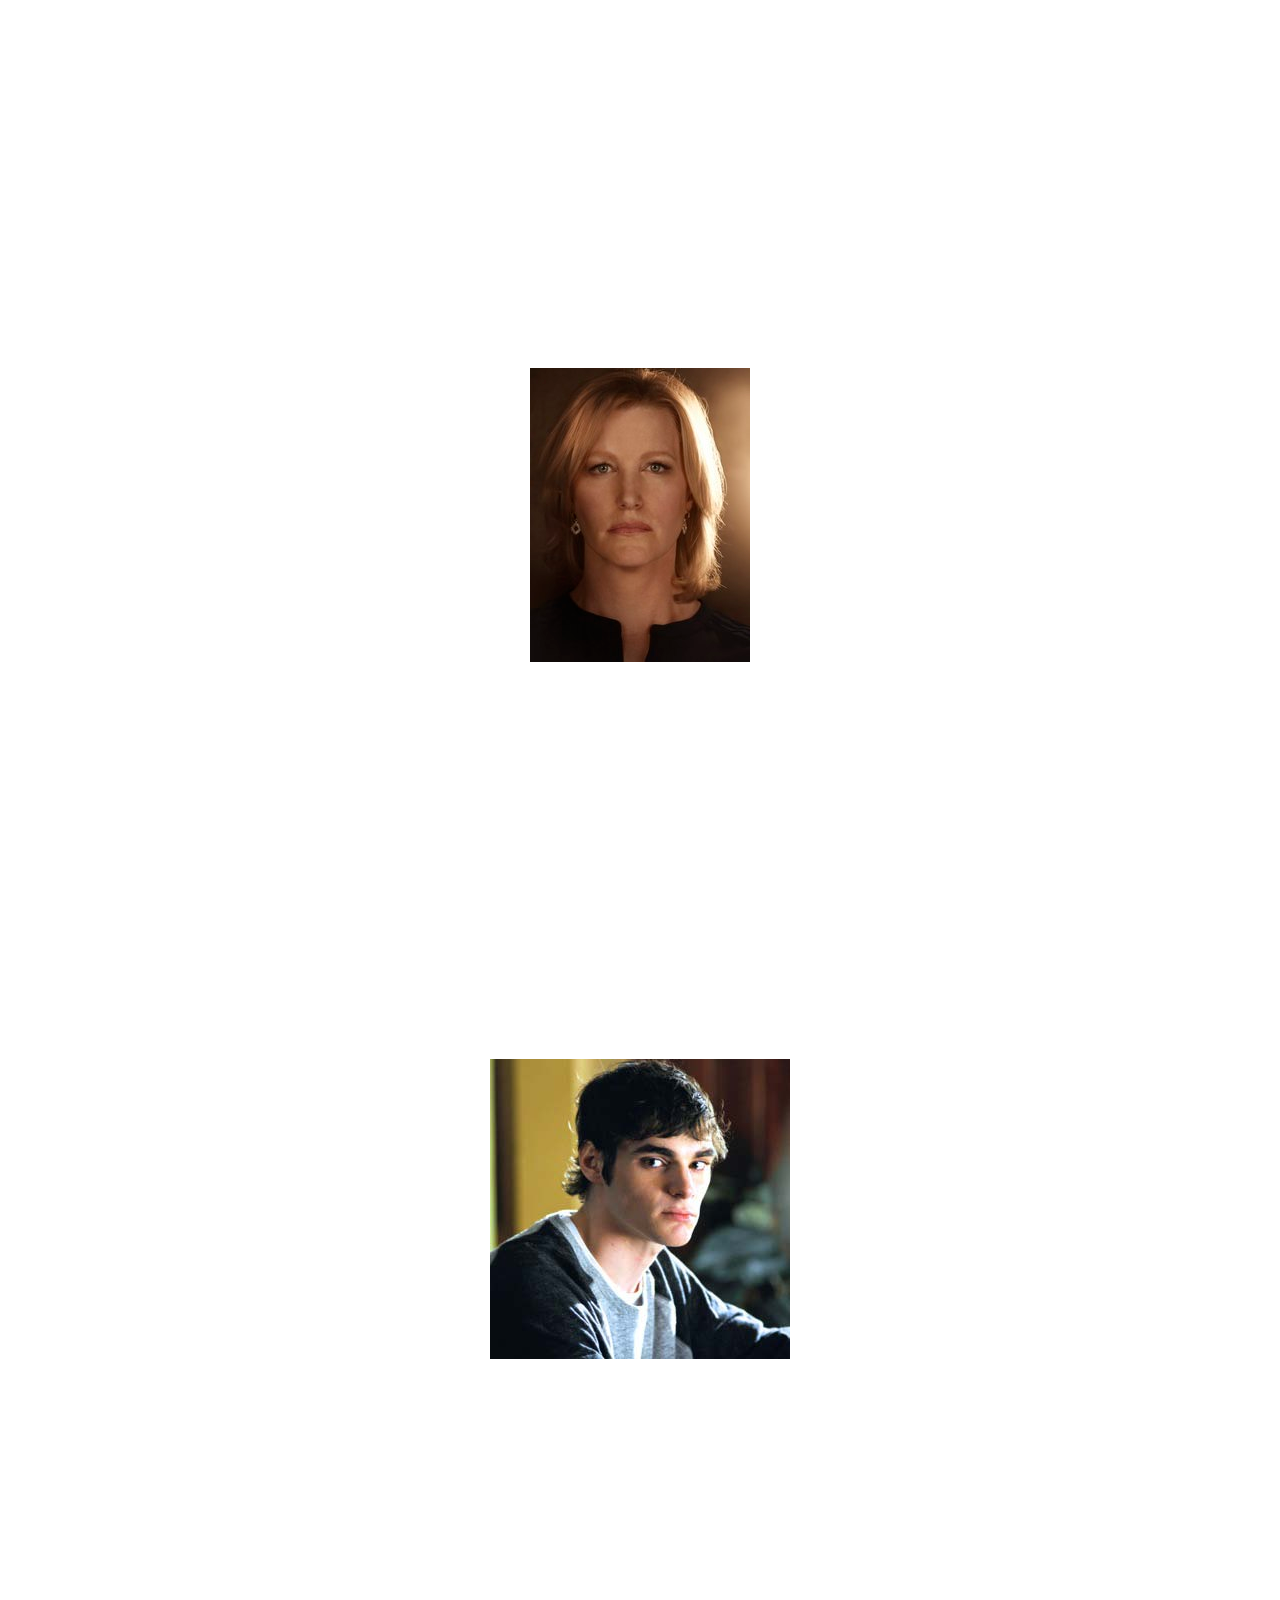
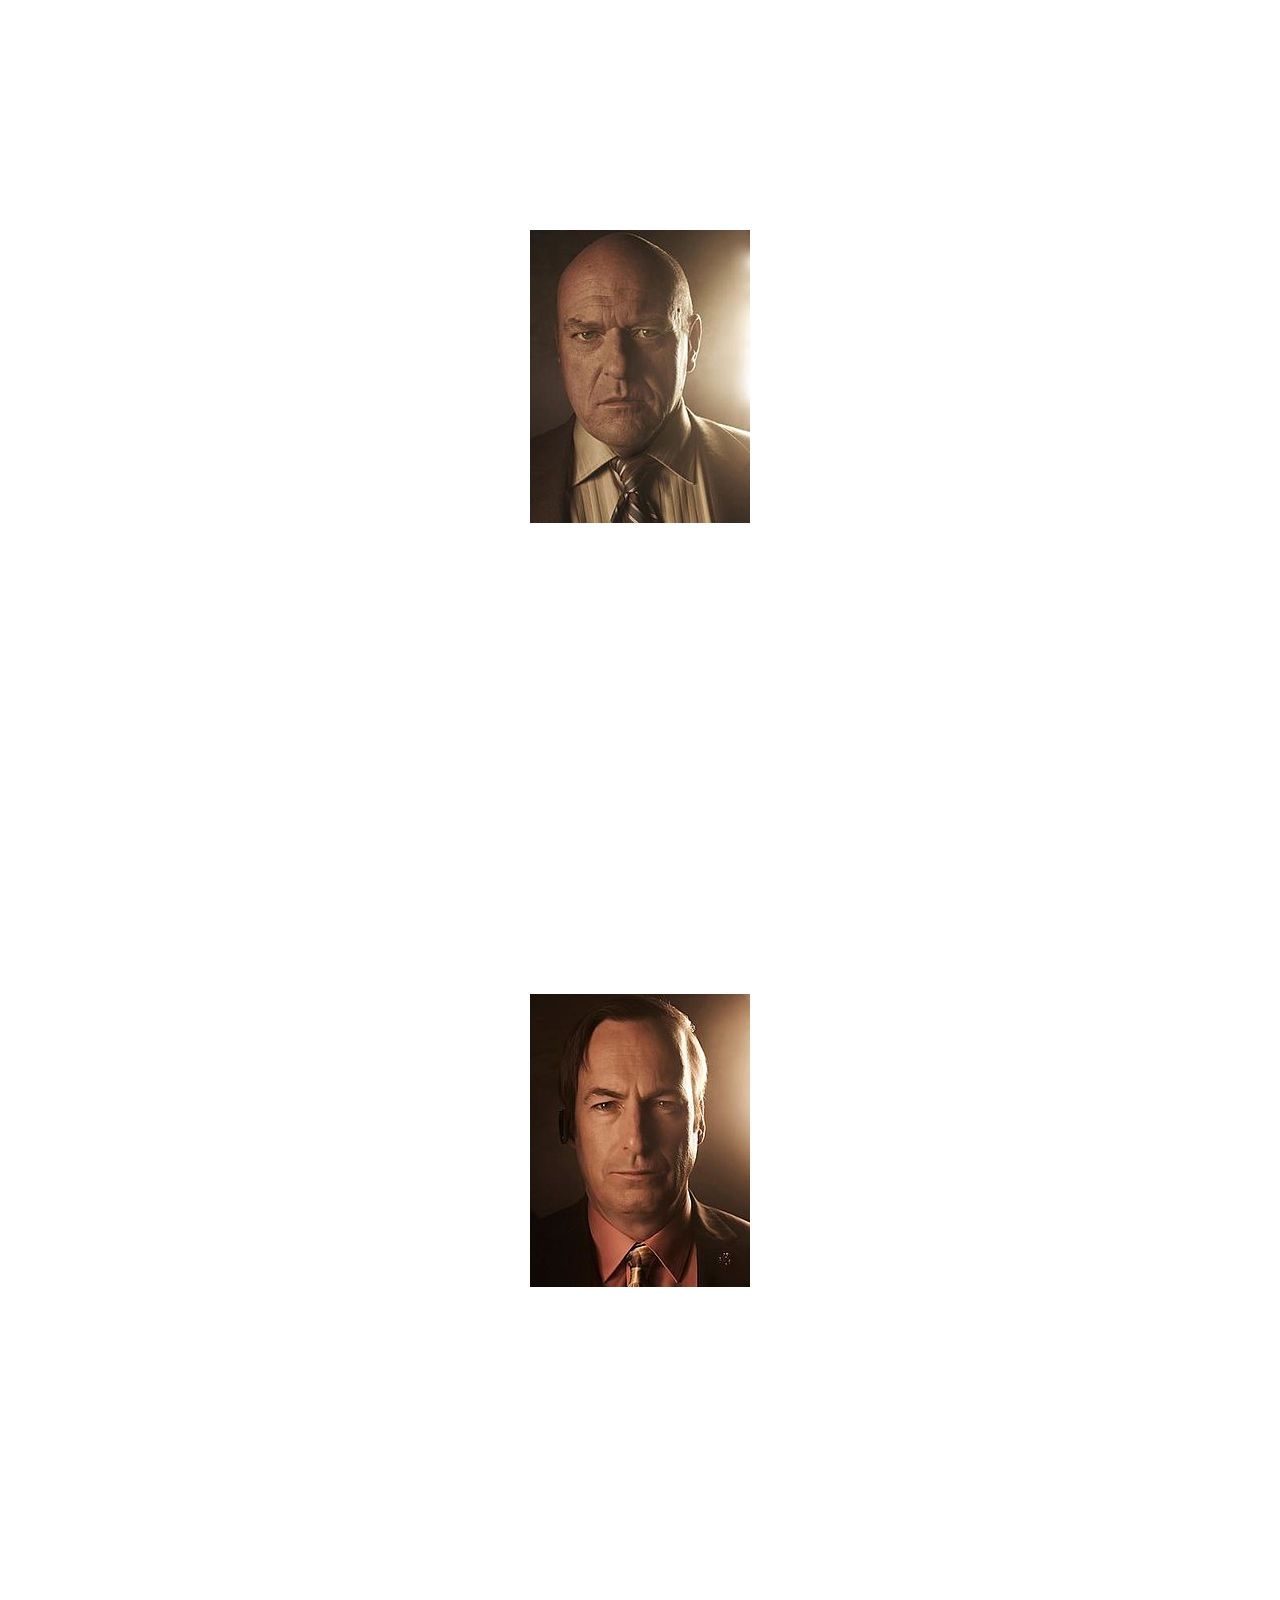
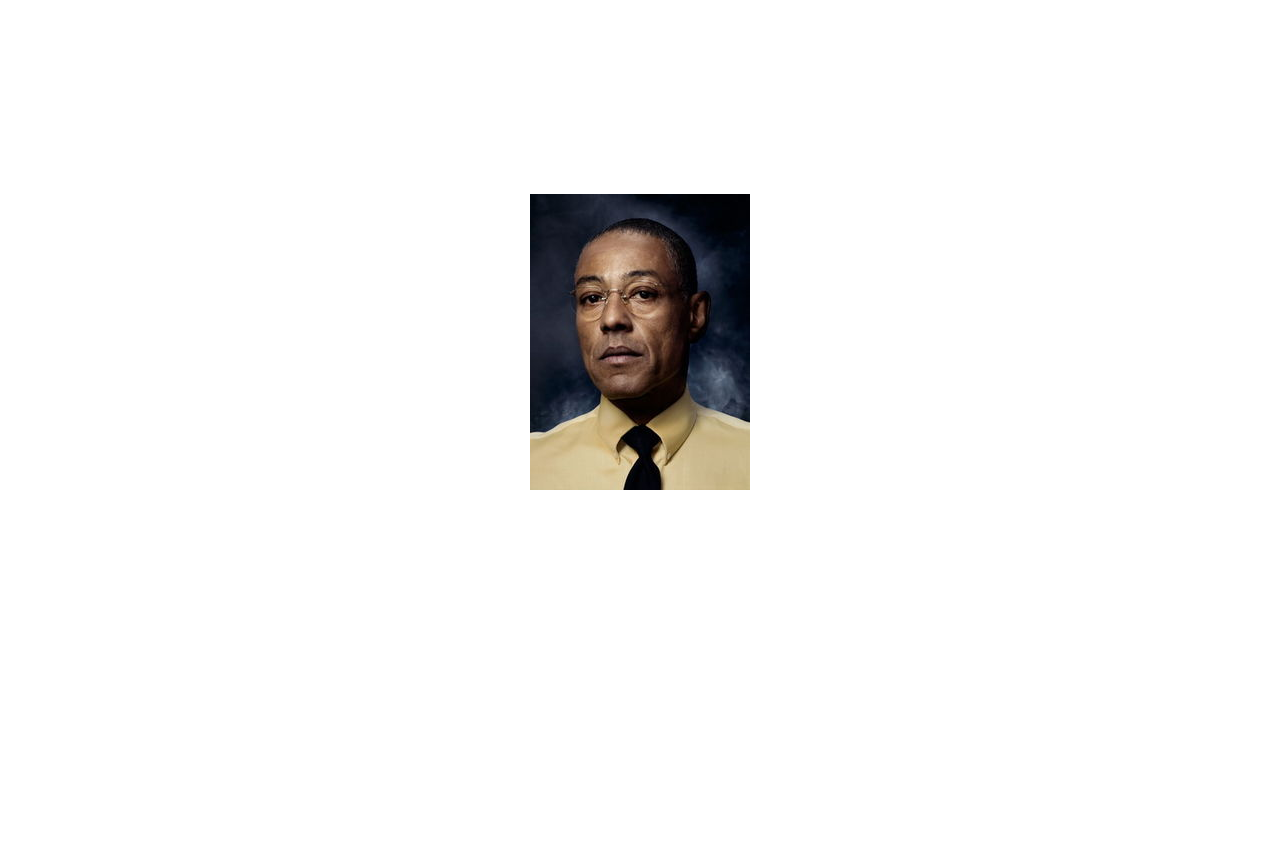
==== commit 71acc391: "update" ====
--- a/Page2.html
+++ b/Page2.html
@@ -6,8 +6,9 @@
         
         <title>Characters</title>
         
-        <a href="https://nathanmalone99.github.io/index.html">Homepage</a>
-        <a href="https://nathanmalone99.github.io/Page3.html">Better Call Saul</a>
+        <a href="nathanmalone99.github.io/index.html">Homepage</a>
+        <a href="nathanmalone99.github.io/Page3.html">Better Call Saul</a>
+        <a href="nathanmalone99.github.io/Page4.html">El Camino</a>
     </head>          
     
  
--- a/mystyle.css
+++ b/mystyle.css
@@ -8,9 +8,19 @@
 h1 {
   color: white;
   text-align: center;
+  font-size: 250%;
+}
+h2{
+  color: white;
+  text-align: center;
+  font-size: 250%;  
 }
 p {
   color: white;
   font-size:200%;     
 }
+.image
+{ display:block;  
+margin-left: auto; 
+margin-right: auto; }
 </style>